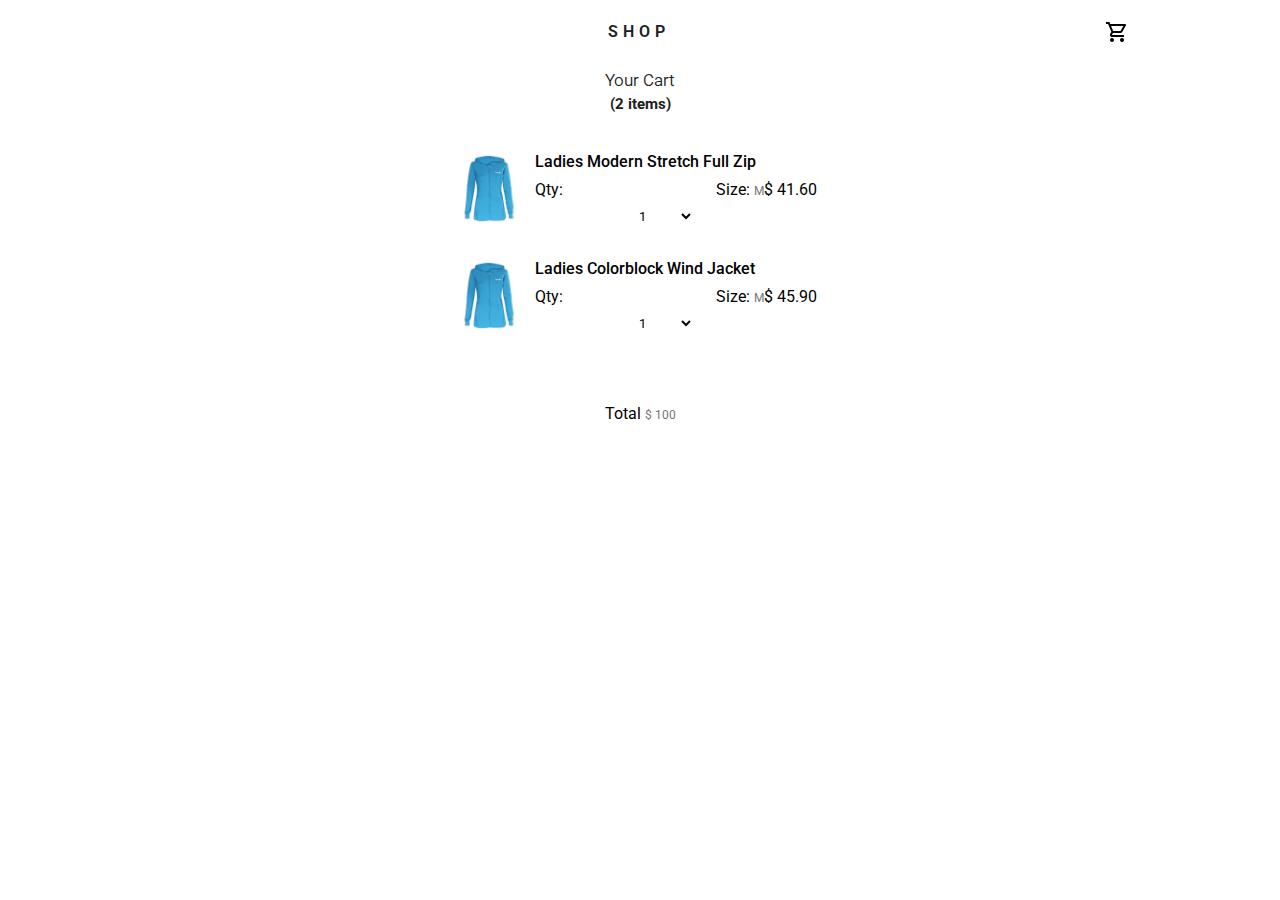
==== cart.html @ 7c4662bb "desktop view created" ====
<!DOCTYPE html>
<html lang="en">

<head>
    <meta charset="UTF-8">
    <meta name="viewport" content="width=device-width, initial-scale=1.0">
    <title>Document</title>
    <link rel="stylesheet" href="CSS/reset.css">
    <link rel="stylesheet" href="CSS/style.css">
</head>

<body>
    <header>
        <div class="sub-container">
          <div class="menu-icon">
            <div class="upper-border"></div>
            <div class="middle-border"></div>
            <div class="lower-border"></div>
          </div>
          <a href="/">Shop</a>
          <img src="./src/cart.png" alt="shopping_cart" />
        </div>
        <!-- <nav>
          <a href="#">Men's Outerwear</a>
          <a href="#">Ladies Outerwear</a>
          <a href="#">Men's T-Shirts</a>
          <a href="#">Ladies T-Shirts</a>
        </nav> -->
      </header>
    <section>
        <div class="title">
            <h2>Your Cart</h2>
            <p>(2 items)</p>
        </div>
        <div class="cart-items-list">
            <div class="cart-items">
                <img src="src/ladies-outwear/1.jpg" alt="">
                <div>
                    <h4 class="name">Ladies Modern Stretch Full Zip</h4>
                    <div class="cart-details">
                        <div class="item-qnty">
                            <label for="Qty">Qty:</label>
                            <select name="Qty" id="Qty">
                                <option value="1">1</option>
                                <option value="2">2</option>
                                <option value="3">3</option>
                                <option value="4">4</option>
                                <option value="5">5</option>
                            </select>
                        </div>
                        <div class="item-size">
                            Size: <span>M</span>
                        </div>
                        <div class="item-price">
                            &dollar; 41.60
                        </div>
                        <!-- <div class="cart-delete">
                    <img src="" alt="">
                 </div> -->
                    </div>
                </div>
            </div>
            <div class="cart-items">
                <img src="src/ladies-outwear/1.jpg" alt="">
                <div>
                    <h4 class="name">
                        Ladies Colorblock Wind Jacket</h4>
                    <div class="cart-details">
                        <div class="item-qnty">
                            <label for="Qty">Qty:</label>
                            <select name="Qty" id="Qty">
                                <option value="1">1</option>
                                <option value="2">2</option>
                                <option value="3">3</option>
                                <option value="4">4</option>
                                <option value="5">5</option>
                            </select>
                        </div>
                        <div class="item-size">
                            Size: <span>M</span>
                        </div>
                        <div class="item-price">
                            &dollar; 45.90
                        </div>
                        <!-- <div class="cart-delete">
                    <img src="" alt="">
                 </div> -->
                    </div>
                </div>
            </div>

        </div>
        <div class="cart-total">
            Total <span>&dollar; 100</span>
        </div>
    </section>
    <footer></footer>
</body>

</html>
---- CSS/style.css ----
@import url('https://fonts.googleapis.com/css2?family=Montserrat:ital,wght@0,701;1,701&family=Roboto:ital,wght@0,100..900;1,100..900&display=swap');
:root{
    --secondary-color:#757575;
}
*{
    font-size: 13px;
    line-height: 24px;
    box-sizing: border-box;
    font-family: 'Roboto', 'Noto', sans-serif;
}
body{
    margin: 0 auto;
    max-width: 1024px;
    font-family: 'Roboto', 'Noto', sans-serif;
}

   header {
    /* position: sticky;
    top: 0; */
    background-color: white;
    padding-left: 15px;
    padding-right: 15px;
  }
  
  header nav {
    display: none;
  }
  
  header .sub-container {
    height: 64px;
    display: flex;
    justify-content: space-between;
    align-items: center;
  }
  
  .menu-icon {
    display: flex;
    flex-direction: column;
    padding: 8px;
  }
  
  .upper-border,
  .middle-border,
  .lower-border {
    width: 18px;
    margin-top: 1.5px;
    margin-bottom: 1.5px;
    margin-left: 2px;
    margin-right: 2px;
    border: 1px solid black;
  }
  
  .upper-border {
    margin-top: 6px;
  }
  
  .lower-border {
    margin-bottom: 6px;
  }
  
  header .sub-container a {
    text-decoration: none;
    text-transform: uppercase;
    font-size: 16px;
    font-weight: 600;
    letter-spacing: 4.8px;
    color: #202020;
  }
  
  header img {
    width: 40px;
    height: 40px;
    padding: 8px;
  }
  
  
.card{
    display: flex;
    flex-direction: column;
    align-items: center;
    margin-bottom:1rem  ;
    width: 100%;

}
.card img{
    width: 100%;
    object-fit: cover;
    height: 247px;
}
 h2{
    font-weight: 350;
    margin: 8px 0;
    font-size: 16.9px;
    color: #202020;
}
.card button{
    padding: 8px 44px;
}

.t-shirt-container{
    display: flex;
    width: 100%;
}


button{
    margin: 1rem 1rem 2rem 1rem;
    border: 2px solid black;
    padding: 8px 3rem ;
    background-color: white;
}
.t-shirt-container button{
    padding: 0.5rem 1.5rem;
}
button:hover{
    color: white;
    background-color: black;
}

footer{
    display: flex;
    flex-direction: column;
    align-items: center;
    font-size: 13px;
}
footer button
{
    color: white;
    background-color: black;
    margin: 0 0 0 0;
    padding: 0.3rem 1.5rem;
}
footer p,ul, .details p {
    font-weight: 400;
    color:#757575;
    font-size: 13px;
    line-height: 20px;
    margin: 2px 0 10px;
}
footer button:hover{
    color: black;
    background-color: white;
}

/* listing Page */
main{
    display: flex;
    flex-direction: column;
    align-items: center;
    margin-bottom: 2rem;
    /* box-sizing: border-box; */
}
.list-cover img{
   display: none;
}
.list-container{
    display: grid;
    grid-template-columns: 50% 50%;
}
.listing-card>img{
    height: 75%;
    width: 100%;
}
.listing-card{
    margin: 1.5rem 12px;
}
.title{    
    text-align: center;
    font-size: 15px;
    font-weight: 700;
    color: #202020;
}
.listing-card .price, span{
    text-align: center;
    color: #757575;
}

.item-conatainer{
    display: flex;
    flex-direction: column;
    justify-content: center;
}
 .item-image{
    display: flex;
    justify-content: center;
    align-items: center;
    max-height: 100%;
    margin: 0 auto;
    /* padding: 10px 35px; */
 }
 .item-image img{
    /* width: 100%; */
    height: 100%;
 }

.details{
    margin: 32px 0px;
    padding: 0px 24px ;
}

.details h3{
    font-size: 20px;
}
.details .price{
    text-align: left;
    margin: 12px 0px 32px 0px;
}
.selector-container{
    margin-bottom: 25px;
}

.selector,.info {
    width: 100%;
    color: var(--secondary-color);
    font-size: 13px ;
    margin: 0;
 }

select{
    width: 100%;
    border: none;
    background-color:white;
    border-top: 1px solid black;
    border-bottom: 1px solid black;
    outline: none;
    padding: 10px 0 10px 100px;
}
.selector-label{
    position: absolute;
    left: 30px;
    top: 400;
    pointer-events: none;
    margin-top: 10px;
}
#description-heading{
    font-size: 13px;
    color: #202020;
    margin: 16px 0;
}

.selector-container :nth-child(2) select{
    border-top : none;
}


.item-info-list{
    list-style: disc;
    margin: 13px 0;
    padding: 0 0 0 40px;
}
.add-to-cart, .order-btn{
    background-color: #172C50;
    /* background-color: var(--app-accent-color); */
        border: none;
        color: white;
        padding: 20px;
        width: 100%;
        font-size: 15px;
        margin: 0;
        position: fixed;
        bottom: 0;
        left: 0;
}

form{
    display: flex;
    justify-content: center;
    /* align-items: center; */
    width: 100%;
    flex-wrap: wrap;
}
.form-heading{
    text-align: center;
}
.form-heading h1{
    margin-bottom:4px;
    font-size: 15px;
}
.form-heading p{
    font-size: 12px;
    color: var(--secondary-color);
}

.address-section, .bill-section{
    width: 100%;
    padding: 0px 25px;
    display: flex;
    flex-direction: column;
    /* text-align: center; */
}
.address-section h3,
.address-section h3{
    margin:11px 0px;
    font-size: 13px;
    color: #202020;
}
 

.input-group{
    /* display: flex;
    flex-direction: column; */
    position: relative;
    margin-bottom: 16px;
    font-size: 16px;
}
form input, form select{
    border: none;
    border-bottom: 1px solid var(--secondary-color);   
    outline: none;
    background-color: white;
}

form label{
    position: absolute;
    top:0;
    left: 0;
    font-size: 1em;
    color: var(--secondary-color);
    display: flex;
    align-items: center;
    cursor: text;
    transition: .4s ease-in-out;
}
form input, form label{
    font-size: 1em;
    width: 100%;
    height: 55px;

}
form input:focus + label ,form  input:not(:placeholder-shown) + label
{
    font-size: .75em;
    top:-25px;
    pointer-events: none;
}
input:focus{
    border-bottom: 2px solid black;
}
.expiry{
    display: flex;
}
.expiry select{
    padding: 0;
    margin-right: 5px;
    width:80%
}
#expiry-lable{
    position: unset;
    height: 20px;
}

.items,.total{
    display: flex;
    /* flex-direction: column; */
    justify-content: space-between;
    align-items: center;
    line-height: 24px;
    color: var(--secondary-color);
}
.total{
    margin: 30px 0;
}

.order-summery h3, .order-summery{
    margin: 11px 0;
    color: #202020;
}
input[type='checkbox']{
    height: 20px;
    width: 20px;
}
#bill-check{
    position: unset;
    display: inline;
    font-size: 1rem;
    align-self: center;

}
.checkbox-group{
    margin: 10px 0px;
}
#country-label{
    position: unset;
    height: 20px;
    color: black;
}
#shipping-country{
padding-left:0 ;
}
#cvv{
    position: relative;
    height: 30px;
    top: 15px;
}


.cart-items,.cart-details{
    display: flex;
    box-sizing: border-box;
    /* justify-content: space-between; */
}
.cart-items{
    margin-bottom: 24px;
}
.cart-details{
    justify-content: space-between;
    align-content: space-between;
}
.cart-items img{
    width: 72px;;
    height: 72px;
    margin-right: 10px;
}
.name{
    line-height: 20px;
    font-weight: 500;
    /* float: left; */
}
@media (max-width: 767px) {
    .name {
        margin-top: 16px;
        margin-right: 0;
        width: calc(100% - 40px);
    }
}
.cart-details{
    margin: 10px 10px 0 0;
}
.Qty,.itme-price,.item-size{
    min-width: 70px;
    text-align: right;
}
section{
    justify-content: center;
    align-items: center;
    display: flex;
    flex-direction: column;
}
section span{
        color: var(--secondary-color);
        font-size: 12px;
}
.cart-items-list{
    margin: 40px 0;
}
.title{
    /* text-align: center; */
}
#Qty{
    border: none;
}



@media (min-width: 767px) {
    /* Header */
  
    .upper-border,
    .middle-border,
    .lower-border {
      border: 0;
    }
  
    header nav {
      height: 66px;
      display: flex;
      justify-content: center;
      align-items: center;
      column-gap: 20px;
    }
  
    header nav a {
      font-size: 13px;
      text-decoration: none;
      color: var(--primary-color);
      padding: 9px 5px;
    }

    .item-conatainer{
        flex-direction: row;
    }
    .item-image,.details{
        margin: 64px 32px;
    }
    .selector-label{
        position: absolute;
        left: 420px;
        top: 400;
        pointer-events: none;
        margin-top: 10px;
    }
    .list-cover img{
        display: block;
        width: 100%;
        object-fit: cover;
        height:320px;
    }
    .add-to-cart, .order-btn{
        position: unset;
        background-color: white;
        width: 186px;
        height: 36px;
        box-sizing: border-box;
        border: 2px solid #000;
        background-color: #FFF;
        font-size: 14px;
        font-weight: 500;
        color: var(--app-primary-color);
        margin-top:13px ;
        padding: 0;
        text-align: center;
    }

    .list-container{
        grid-template-columns: 1fr 1fr 1fr;
    }
    .form-heading{
        width: 100%;
    }
    .address-section, .bill-section{
        width: 50%;
        margin-top: 40px;
    }
}
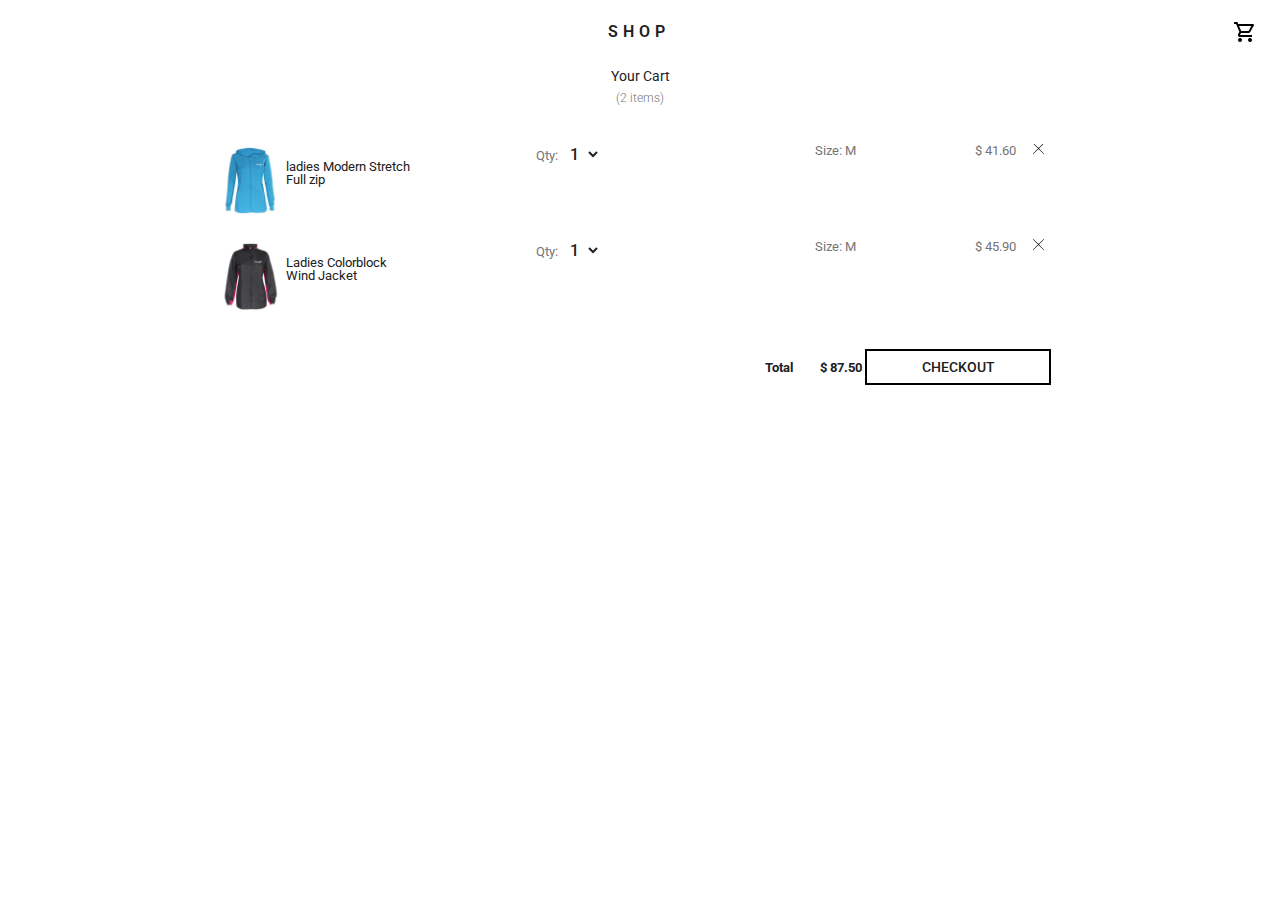
==== commit f8644bb7: "desktop view created" ====
--- a/cart.html
+++ b/cart.html
@@ -32,14 +32,20 @@
             <h2>Your Cart</h2>
             <p>(2 items)</p>
         </div>
-        <div class="cart-items-list">
-            <div class="cart-items">
-                <img src="src/ladies-outwear/1.jpg" alt="">
-                <div>
-                    <h4 class="name">Ladies Modern Stretch Full Zip</h4>
-                    <div class="cart-details">
+        <div class="container">
+            <div class="cart-heading">
+                
+            </div>
+            <div class="cart-item">
+    
+                <img class="cart-item-img" src="src/ladies-outwear/1.jpg" alt="">
+                <div class="cart-details">
+                    <div class="cart-item-name">
+                        ladies Modern Stretch Full zip
+                    </div>
+                    <div class="cart-info">
                         <div class="item-qnty">
-                            <label for="Qty">Qty:</label>
+                            <label class="item-qty-label"  for="Qty">Qty:</label>
                             <select name="Qty" id="Qty">
                                 <option value="1">1</option>
                                 <option value="2">2</option>
@@ -48,26 +54,31 @@
                                 <option value="5">5</option>
                             </select>
                         </div>
-                        <div class="item-size">
-                            Size: <span>M</span>
+                        <div class="cart-item-size">
+                            <label for="">Size:</label>
+                             <span>M</span>
                         </div>
-                        <div class="item-price">
+                        <div class="cart-item-price">
                             &dollar; 41.60
+                            
                         </div>
-                        <!-- <div class="cart-delete">
-                    <img src="" alt="">
-                 </div> -->
                     </div>
                 </div>
+                <div class="item-close-btn">
+                    <img src="src/close-icon.svg" alt="">
+                </div>
             </div>
-            <div class="cart-items">
-                <img src="src/ladies-outwear/1.jpg" alt="">
-                <div>
-                    <h4 class="name">
-                        Ladies Colorblock Wind Jacket</h4>
-                    <div class="cart-details">
+    
+            <div class="cart-item">
+    
+                <img class="cart-item-img" src="src/ladies-outwear/2.jpg" alt="">
+                <div class="cart-details">
+                    <div class="cart-item-name">
+                        Ladies Colorblock Wind Jacket
+                    </div>
+                    <div class="cart-info">
                         <div class="item-qnty">
-                            <label for="Qty">Qty:</label>
+                            <label class="item-qty-label" for="Qty">Qty:</label>
                             <select name="Qty" id="Qty">
                                 <option value="1">1</option>
                                 <option value="2">2</option>
@@ -76,23 +87,28 @@
                                 <option value="5">5</option>
                             </select>
                         </div>
-                        <div class="item-size">
+                        <div class="cart-item-size">
                             Size: <span>M</span>
                         </div>
-                        <div class="item-price">
+                        <div class="cart-item-price">
                             &dollar; 45.90
                         </div>
-                        <!-- <div class="cart-delete">
-                    <img src="" alt="">
-                 </div> -->
                     </div>
                 </div>
+                <div class="item-close-btn">
+                    <img src="src/close-icon.svg" alt="">
+                </div>
             </div>
-
+            <div class="cart-total">
+                Total <span>&dollar; 87.50</span>
+                <button class="order-btn">
+                    CHECKOUT
+                </button>
+            </div>
         </div>
-        <div class="cart-total">
-            Total <span>&dollar; 100</span>
-        </div>
+        
+        
+       
     </section>
     <footer></footer>
 </body>
--- a/CSS/style.css
+++ b/CSS/style.css
@@ -1,5 +1,6 @@
 @import url('https://fonts.googleapis.com/css2?family=Montserrat:ital,wght@0,701;1,701&family=Roboto:ital,wght@0,100..900;1,100..900&display=swap');
 :root{
+    --primary-color:#202020;
     --secondary-color:#757575;
 }
 *{
@@ -7,16 +8,15 @@
     line-height: 24px;
     box-sizing: border-box;
     font-family: 'Roboto', 'Noto', sans-serif;
+    font-weight: 400;
 }
 body{
     margin: 0 auto;
-    max-width: 1024px;
+    max-width: 1440px;
     font-family: 'Roboto', 'Noto', sans-serif;
 }
 
    header {
-    /* position: sticky;
-    top: 0; */
     background-color: white;
     padding-left: 15px;
     padding-right: 15px;
@@ -78,23 +78,26 @@
     display: flex;
     flex-direction: column;
     align-items: center;
-    margin-bottom:1rem  ;
+    margin-bottom:40px  ;
     width: 100%;
 
 }
 .card img{
     width: 100%;
     object-fit: cover;
-    height: 247px;
+    height: 240px;
 }
  h2{
-    font-weight: 350;
-    margin: 8px 0;
+    font-weight: 400;
+    margin: 24px 0;
     font-size: 16.9px;
-    color: #202020;
+    color: var(--primary-color);
 }
 .card button{
     padding: 8px 44px;
+    border: 2px solid var(--primary-color);
+    color: var(--primary-color);
+    background-color: white;
 }
 
 .t-shirt-container{
@@ -103,12 +106,6 @@
 }
 
 
-button{
-    margin: 1rem 1rem 2rem 1rem;
-    border: 2px solid black;
-    padding: 8px 3rem ;
-    background-color: white;
-}
 .t-shirt-container button{
     padding: 0.5rem 1.5rem;
 }
@@ -132,7 +129,7 @@
 }
 footer p,ul, .details p {
     font-weight: 400;
-    color:#757575;
+    color:var(--secondary-color);
     font-size: 13px;
     line-height: 20px;
     margin: 2px 0 10px;
@@ -150,6 +147,10 @@
     margin-bottom: 2rem;
     /* box-sizing: border-box; */
 }
+.list-head{
+    font-size: 14.3px;
+    margin: 0 0 4px 0;
+}
 .list-cover img{
    display: none;
 }
@@ -158,22 +159,22 @@
     grid-template-columns: 50% 50%;
 }
 .listing-card>img{
-    height: 75%;
     width: 100%;
 }
 .listing-card{
-    margin: 1.5rem 12px;
+    margin: 0 12px;
 }
 .title{    
+
     text-align: center;
-    font-size: 15px;
-    font-weight: 700;
-    color: #202020;
+    font-weight: 500;
+    color: var(--primary-color)
 }
 .listing-card .price, span{
     text-align: center;
     color: #757575;
 }
+/* item  */
 
 .item-conatainer{
     display: flex;
@@ -200,6 +201,7 @@
 
 .details h3{
     font-size: 20px;
+    color: var(--primary-color);
 }
 .details .price{
     text-align: left;
@@ -218,30 +220,31 @@
 
 select{
     width: 100%;
+    font-size: 16px;
     border: none;
     background-color:white;
-    border-top: 1px solid black;
-    border-bottom: 1px solid black;
+    border-top: 1px solid var(--primary-color);
+    border-bottom: 1px solid var(--primary-color);
     outline: none;
-    padding: 10px 0 10px 100px;
+    padding: 16px 24px 16px 70px;
 }
 .selector-label{
     position: absolute;
     left: 30px;
-    top: 400;
+    top: 500;
     pointer-events: none;
-    margin-top: 10px;
+    margin-top: 20px;
 }
 #description-heading{
     font-size: 13px;
-    color: #202020;
+    font-weight: 500;
+    color: var(--primary-color);
     margin: 16px 0;
 }
 
 .selector-container :nth-child(2) select{
     border-top : none;
 }
-
 
 .item-info-list{
     list-style: disc;
@@ -250,23 +253,22 @@
 }
 .add-to-cart, .order-btn{
     background-color: #172C50;
-    /* background-color: var(--app-accent-color); */
-        border: none;
-        color: white;
-        padding: 20px;
-        width: 100%;
-        font-size: 15px;
-        margin: 0;
-        position: fixed;
-        bottom: 0;
-        left: 0;
+    border: none;
+    color: white;
+    padding: 20px;
+    width: 100%;
+    font-size: 15px;
+    margin: 0;
+    position: fixed;
+    bottom: 0;
+    left: 0;
 }
 
 form{
     display: flex;
     justify-content: center;
-    /* align-items: center; */
-    width: 100%;
+    margin: 0 auto;
+    max-width: 900px;
     flex-wrap: wrap;
 }
 .form-heading{
@@ -274,7 +276,8 @@
 }
 .form-heading h1{
     margin-bottom:4px;
-    font-size: 15px;
+    font-size: 14.3px;
+    color: var(--primary-color);
 }
 .form-heading p{
     font-size: 12px;
@@ -284,21 +287,20 @@
 .address-section, .bill-section{
     width: 100%;
     padding: 0px 25px;
+    font-size: 13px;
     display: flex;
     flex-direction: column;
-    /* text-align: center; */
-}
-.address-section h3,
+}
+.address-section h3,.bill-section h3,
 .address-section h3{
     margin:11px 0px;
     font-size: 13px;
-    color: #202020;
+    font-weight: 600;
+    color:var(--primary-color);
 }
  
 
 .input-group{
-    /* display: flex;
-    flex-direction: column; */
     position: relative;
     margin-bottom: 16px;
     font-size: 16px;
@@ -310,7 +312,7 @@
     background-color: white;
 }
 
-form label{
+form  label{
     position: absolute;
     top:0;
     left: 0;
@@ -351,7 +353,6 @@
 
 .items,.total{
     display: flex;
-    /* flex-direction: column; */
     justify-content: space-between;
     align-items: center;
     line-height: 24px;
@@ -363,26 +364,41 @@
 
 .order-summery h3, .order-summery{
     margin: 11px 0;
-    color: #202020;
-}
+}
+.order-summery p, .order-summery span{
+    color: var(--primary-color);
+}
+
 input[type='checkbox']{
-    height: 20px;
-    width: 20px;
-}
+    height: 18px;
+    width: 18px;
+    background-color: var(--primary-color);
+    color: var(--primary-color);
+}
+input[type="checkbox"]:checked {
+
+    background-color: var(--primary-color);
+    color: var(--primary-color);
+}
+
 #bill-check{
     position: unset;
     display: inline;
-    font-size: 1rem;
+    font-size: 13px;
     align-self: center;
+    text-align: center;
+    margin:0 0 0 12px;
 
 }
 .checkbox-group{
-    margin: 10px 0px;
-}
-#country-label{
+    font-size: 13px;
+    margin: 28px 0px;
+}
+#country-label,#qty-label,#expiry-lable{
     position: unset;
     height: 20px;
-    color: black;
+    font-size: 13px;
+    color: var(--primary-color);
 }
 #shipping-country{
 padding-left:0 ;
@@ -390,69 +406,104 @@
 #cvv{
     position: relative;
     height: 30px;
-    top: 15px;
-}
-
-
-.cart-items,.cart-details{
-    display: flex;
-    box-sizing: border-box;
-    /* justify-content: space-between; */
-}
-.cart-items{
+    top: 16px;
+}
+
+.container{
+    display: flex;
+    flex-direction: column;
+    justify-content: center;
+    max-width: 1440px;
+    align-items: center;
+    align-content: center;
+
+    margin: 40px auto;
+    padding: 0 24px 48px 24px;
+    max-width: 900px;
+    overflow: hidden;
+}
+.title h2{
+    line-height: 24px;
+    font-size: 14.3PX;
+    margin: 0 0 4PX 0;
+}
+.title p{
+    font-size: 12px;
+    color: var(--secondary-color);
+    font-weight: 300;
+}
+.cart-item{
+    display: flex;
+    width: 100%;
     margin-bottom: 24px;
 }
+.cart-info{
+    display: flex; 
+    font-size: 13px;
+    color: var(--secondary-color);
+    justify-content: flex-end;
+    width: 100%;
+    flex-wrap: wrap;
+}
+.cart-item-size, .cart-item-price{
+    width: 70px;
+    text-align: right;
+}
+
 .cart-details{
-    justify-content: space-between;
-    align-content: space-between;
-}
-.cart-items img{
-    width: 72px;;
+    display: flex;
+    flex-wrap: wrap;
+    width: 100%;
+}
+.cart-item-img{
+    width: 72px;
     height: 72px;
-    margin-right: 10px;
-}
-.name{
-    line-height: 20px;
+}
+.cart-item-name{
+    color: var(--primary-color);
+    font-size: 13px;
+    margin-top: 16px;
+    margin-right: 60px;
+}
+#Qty{
+    width:40px;
+    border: none;
+    color: var(--primary-color);
     font-weight: 500;
-    /* float: left; */
-}
-@media (max-width: 767px) {
+    padding: 0 5px;
+}
+
+
+.cart-total{
+    align-self: flex-end;
+    margin-right:15px ;
+    font-size: 13px;
+    color: var(--primary-color);
+    font-weight: 700;
+}
+.cart-total span{
+    color: var(--primary-color);
+    margin-left: 24px;
+   
+}
+
+.item-close-btn{
+    position: relative;
+    right: 25px;
+    width: 10px;
+
+}
+.item-close-btn > img{
+    width: 15px;
+}
+
+@media (min-width: 767px) {
+
     .name {
         margin-top: 16px;
         margin-right: 0;
         width: calc(100% - 40px);
     }
-}
-.cart-details{
-    margin: 10px 10px 0 0;
-}
-.Qty,.itme-price,.item-size{
-    min-width: 70px;
-    text-align: right;
-}
-section{
-    justify-content: center;
-    align-items: center;
-    display: flex;
-    flex-direction: column;
-}
-section span{
-        color: var(--secondary-color);
-        font-size: 12px;
-}
-.cart-items-list{
-    margin: 40px 0;
-}
-.title{
-    /* text-align: center; */
-}
-#Qty{
-    border: none;
-}
-
-
-
-@media (min-width: 767px) {
     /* Header */
   
     .upper-border,
@@ -468,7 +519,9 @@
       align-items: center;
       column-gap: 20px;
     }
-  
+    .card img{
+        height: 320px;
+    }
     header nav a {
       font-size: 13px;
       text-decoration: none;
@@ -478,13 +531,14 @@
 
     .item-conatainer{
         flex-direction: row;
+        margin-bottom: 60px;
     }
     .item-image,.details{
         margin: 64px 32px;
     }
     .selector-label{
         position: absolute;
-        left: 420px;
+        left: 47%;
         top: 400;
         pointer-events: none;
         margin-top: 10px;
@@ -511,6 +565,12 @@
         text-align: center;
     }
 
+    .details{
+        margin-left: 60px;
+        margin: 0 auto;
+        width: 500px;
+    }
+
     .list-container{
         grid-template-columns: 1fr 1fr 1fr;
     }
@@ -521,4 +581,28 @@
         width: 50%;
         margin-top: 40px;
     }
+
+   
+    .cart-details{
+        flex-direction: row;
+        flex-wrap: nowrap;
+    }
+    .cart-info div{
+        width:160px;
+    }
+
+    .cart-item-price{
+        width: 130px;
+        margin-right:40px ;
+    }
+    .cart-info{
+      
+    
+    }  
+  .item-close-btn{
+        right: 25px;
+        bottom: 3px;
+            
+    }
+    
 }  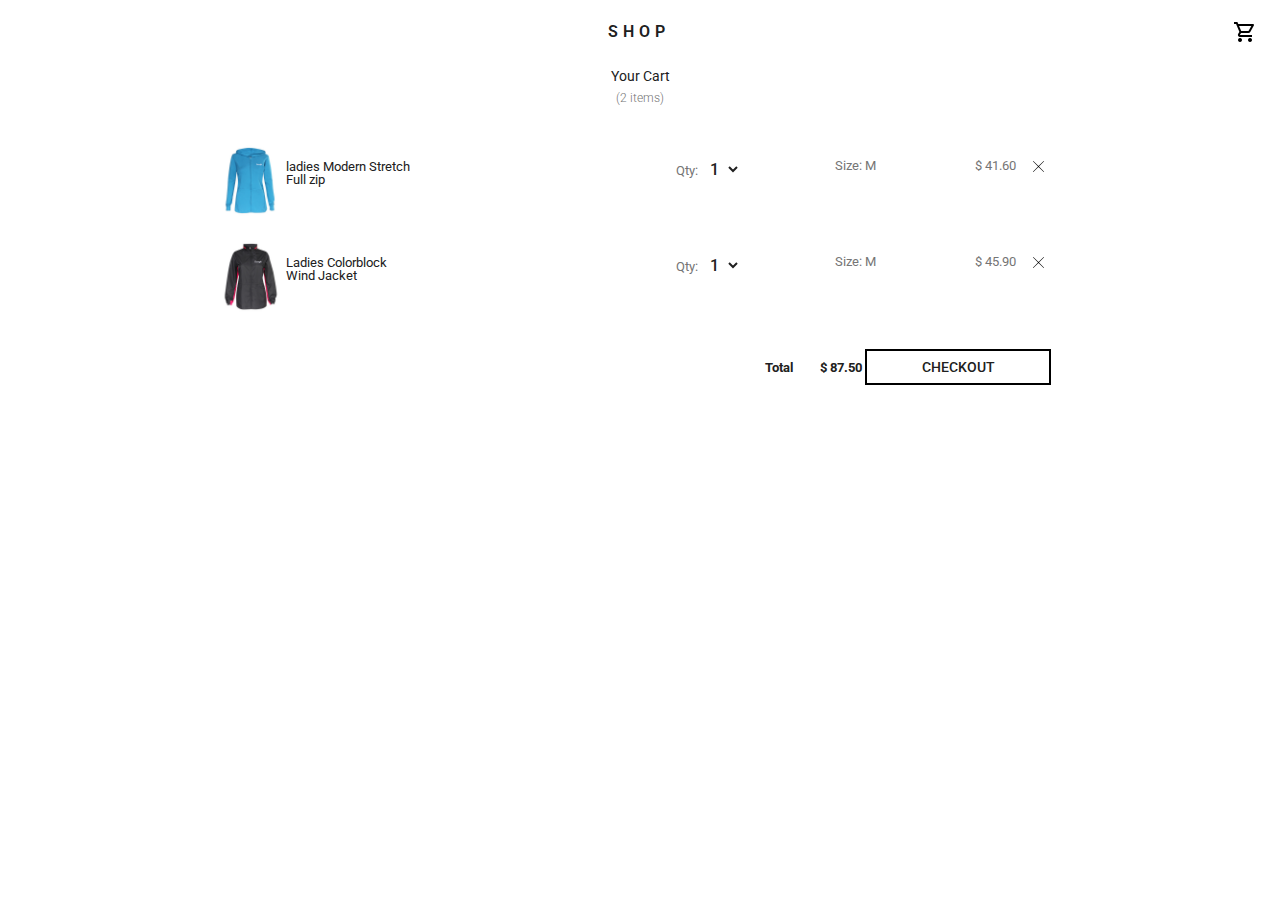
==== commit 478a4b0a: "added some links and readme file" ====
--- a/cart.html
+++ b/cart.html
@@ -101,9 +101,11 @@
             </div>
             <div class="cart-total">
                 Total <span>&dollar; 87.50</span>
-                <button class="order-btn">
+                
+                <a href="./checkout.html"><button class="order-btn">
                     CHECKOUT
                 </button>
+                </a>
             </div>
         </div>
         
--- a/CSS/style.css
+++ b/CSS/style.css
@@ -57,7 +57,11 @@
   .lower-border {
     margin-bottom: 6px;
   }
-  
+  a {
+    color: var(--primary-color);
+    text-decoration: none;
+  }
+ 
   header .sub-container a {
     text-decoration: none;
     text-transform: uppercase;
@@ -446,7 +450,7 @@
     flex-wrap: wrap;
 }
 .cart-item-size, .cart-item-price{
-    width: 70px;
+    width: 60px;
     text-align: right;
 }
 
@@ -464,6 +468,9 @@
     font-size: 13px;
     margin-top: 16px;
     margin-right: 60px;
+    /* width:40%; */
+    text-overflow: hidden;
+    
 }
 #Qty{
     width:40px;
@@ -490,6 +497,7 @@
 .item-close-btn{
     position: relative;
     right: 25px;
+    top:15px;
     width: 10px;
 
 }
@@ -582,23 +590,21 @@
         margin-top: 40px;
     }
 
-   
     .cart-details{
         flex-direction: row;
         flex-wrap: nowrap;
     }
     .cart-info div{
-        width:160px;
-    }
+        width:100px;
+        margin-top: 15px;
+    }
+    .cart-item-size{ margin-top: 25px;}
 
     .cart-item-price{
-        width: 130px;
-        margin-right:40px ;
-    }
-    .cart-info{
-      
-    
-    }  
+        /* width: 100px; */
+        margin:40px ;
+    }
+   
   .item-close-btn{
         right: 25px;
         bottom: 3px;
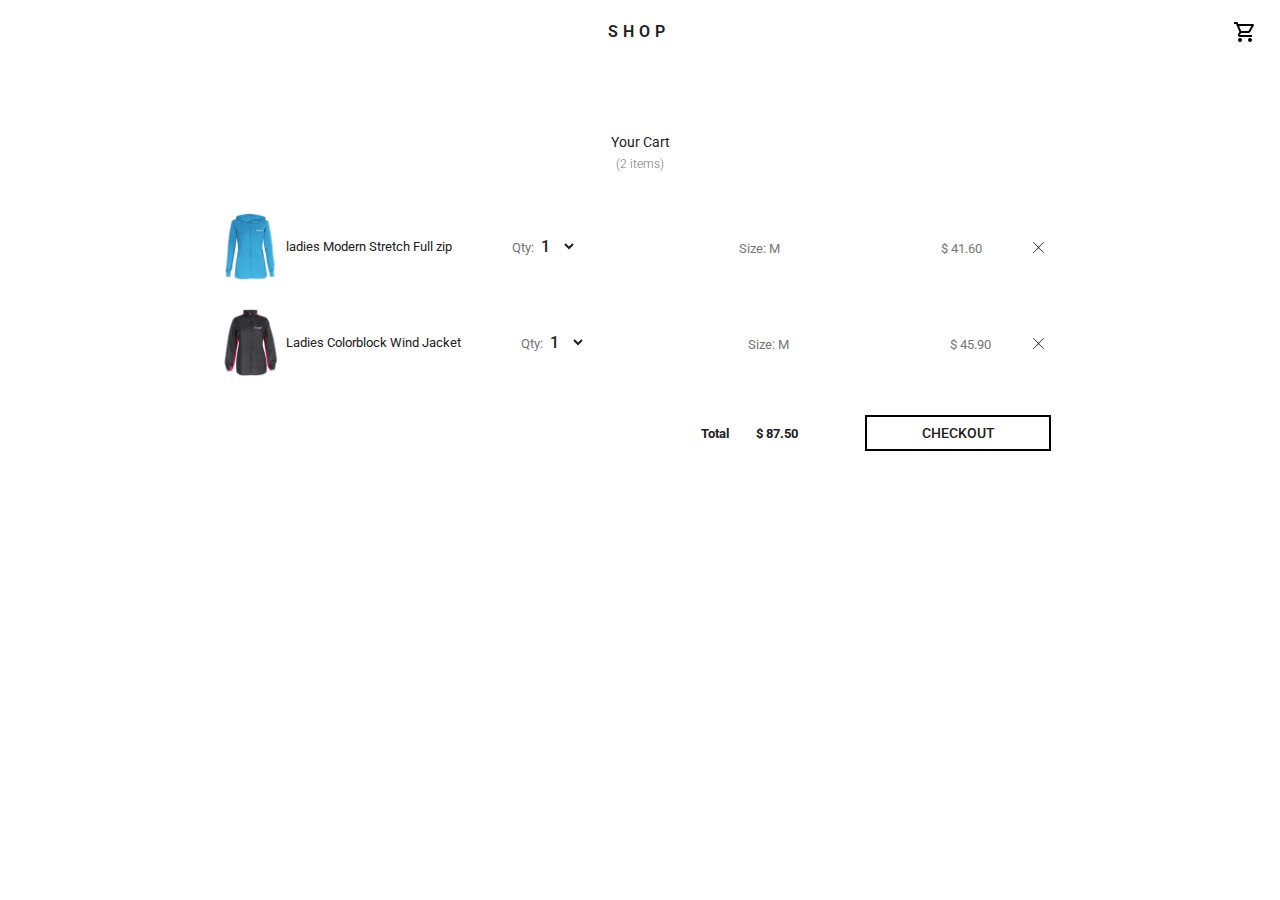
==== commit cfeaa523: "change in cart and minor changes" ====
--- a/cart.html
+++ b/cart.html
@@ -20,12 +20,12 @@
           <a href="/">Shop</a>
           <img src="./src/cart.png" alt="shopping_cart" />
         </div>
-        <!-- <nav>
+        <nav style="visibility: hidden;">
           <a href="#">Men's Outerwear</a>
           <a href="#">Ladies Outerwear</a>
           <a href="#">Men's T-Shirts</a>
           <a href="#">Ladies T-Shirts</a>
-        </nav> -->
+        </nav>
       </header>
     <section>
         <div class="title">
--- a/CSS/style.css
+++ b/CSS/style.css
@@ -17,9 +17,12 @@
 }
 
    header {
+    position: sticky;
+    top: 0;
     background-color: white;
     padding-left: 15px;
     padding-right: 15px;
+    z-index: 1;
   }
   
   header nav {
@@ -53,7 +56,21 @@
   .upper-border {
     margin-top: 6px;
   }
-  
+  .badge{
+        position: absolute;
+        top: 8px;
+        right: 8px;
+        width: 20px;
+        height: 20px;
+        background-color: #172C50;;
+        border-radius: 50%;
+        color: white;
+        font-size: 12px;
+        font-weight: 500;
+        padding: 5px 7px;
+        pointer-events: none;
+        
+  }
   .lower-border {
     margin-bottom: 6px;
   }
@@ -68,7 +85,7 @@
     font-size: 16px;
     font-weight: 600;
     letter-spacing: 4.8px;
-    color: #202020;
+    color: var(--primary-color);
   }
   
   header img {
@@ -176,7 +193,7 @@
 }
 .listing-card .price, span{
     text-align: center;
-    color: #757575;
+    color: var(--secondary-color);
 }
 /* item  */
 
@@ -234,7 +251,7 @@
 }
 .selector-label{
     position: absolute;
-    left: 30px;
+    /* left: 30px; */
     top: 500;
     pointer-events: none;
     margin-top: 20px;
@@ -348,7 +365,7 @@
 .expiry select{
     padding: 0;
     margin-right: 5px;
-    width:80%
+    width:50%
 }
 #expiry-lable{
     position: unset;
@@ -376,21 +393,14 @@
 input[type='checkbox']{
     height: 18px;
     width: 18px;
-    background-color: var(--primary-color);
-    color: var(--primary-color);
-}
-input[type="checkbox"]:checked {
-
-    background-color: var(--primary-color);
-    color: var(--primary-color);
+    accent-color: var(--primary-color);
 }
 
 #bill-check{
-    position: unset;
+    position: relative;
+    top: -15%;
     display: inline;
     font-size: 13px;
-    align-self: center;
-    text-align: center;
     margin:0 0 0 12px;
 
 }
@@ -452,6 +462,7 @@
 .cart-item-size, .cart-item-price{
     width: 60px;
     text-align: right;
+    margin-top: 5px;
 }
 
 .cart-details{
@@ -477,9 +488,8 @@
     border: none;
     color: var(--primary-color);
     font-weight: 500;
-    padding: 0 5px;
-}
-
+    padding: 0;
+}
 
 .cart-total{
     align-self: flex-end;
@@ -490,13 +500,13 @@
 }
 .cart-total span{
     color: var(--primary-color);
-    margin-left: 24px;
+    margin: 24px;
    
 }
 
 .item-close-btn{
     position: relative;
-    right: 25px;
+    right: 20px;
     top:15px;
     width: 10px;
 
@@ -546,10 +556,8 @@
     }
     .selector-label{
         position: absolute;
-        left: 47%;
-        top: 400;
+        left:auto;
         pointer-events: none;
-        margin-top: 10px;
     }
     .list-cover img{
         display: block;
@@ -590,25 +598,25 @@
         margin-top: 40px;
     }
 
-    .cart-details{
-        flex-direction: row;
-        flex-wrap: nowrap;
-    }
-    .cart-info div{
-        width:100px;
-        margin-top: 15px;
-    }
-    .cart-item-size{ margin-top: 25px;}
-
-    .cart-item-price{
-        /* width: 100px; */
-        margin:40px ;
-    }
-   
+
+    .cart-item-name{
+        align-content: center;
+        margin: 0 60px 0 0;
+    }
+    .cart-info{
+        width: calc(100% - 300px);
+        justify-content: space-between;
+        align-content: center;
+        align-items: center;
+    }
+    .cart-total span{
+        margin:0 64px 0 24px;
+    }
+  
   .item-close-btn{
         right: 25px;
-        bottom: 3px;
+        top: 30px;
             
-    }
+    } 
     
 }  